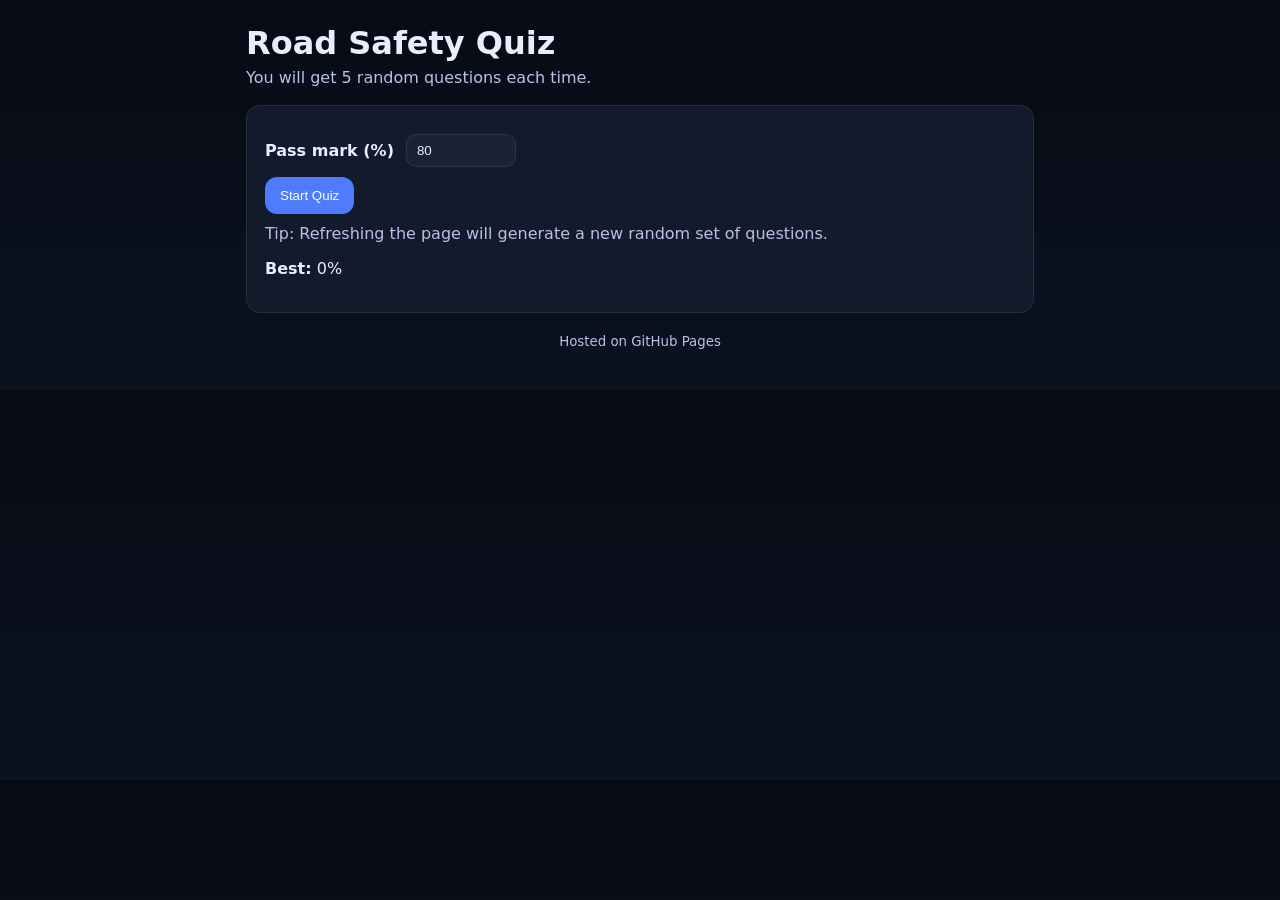
==== docs/index.html @ 54ed1cb2 "Create index.html" ====
<!doctype html>
<html lang="en">
<head>
  <meta charset="utf-8" />
  <meta name="viewport" content="width=device-width, initial-scale=1" />
  <title>Road Safety Quiz</title>
  <link rel="stylesheet" href="./styles.css" />
</head>
<body>
  <main class="container">
    <header class="header">
      <h1>Road Safety Quiz</h1>
      <p class="subtitle">You will get 5 random questions each time.</p>
    </header>

    <section id="startScreen" class="card">
      <div class="row">
        <label for="passMark"><strong>Pass mark (%)</strong></label>
        <input id="passMark" type="number" min="0" max="100" value="80" />
      </div>
      <div class="row">
        <button id="startBtn" class="primary">Start Quiz</button>
      </div>
      <p class="hint">
        Tip: Refreshing the page will generate a new random set of questions.
      </p>
    </section>

    <section id="quizScreen" class="card hidden" aria-live="polite">
      <div class="meta">
        <div id="progressText"></div>
        <div id="scoreSoFar"></div>
      </div>

      <div id="questionBlock" class="questionBlock"></div>

      <div class="actions">
        <button id="nextBtn" class="primary" disabled>Next</button>
      </div>
    </section>

    <section id="resultScreen" class="card hidden" aria-live="polite">
      <h2>Results</h2>
      <p id="resultSummary"></p>

      <details class="review">
        <summary>Review answers</summary>
        <div id="reviewBlock"></div>
      </details>

      <div class="actions">
        <button id="restartBtn">Play Again</button>
      </div>
    </section>

    <footer class="footer">
      <small>Hosted on GitHub Pages</small>
    </footer>
  </main>

  <script src="./questions.js"></script>
  <script src="./app.js"></script>
</body>
</html>
---- docs/styles.css ----
:root {
  --bg: #0b1220;
  --card: #121a2b;
  --text: #e8eefc;
  --muted: #b7c3e6;
  --accent: #4f7cff;
  --border: rgba(255,255,255,0.08);
}

* { box-sizing: border-box; }

body {
  margin: 0;
  font-family: system-ui, -apple-system, Segoe UI, Roboto, Arial, sans-serif;
  background: linear-gradient(180deg, #070b14, var(--bg));
  color: var(--text);
}

.container {
  max-width: 820px;
  margin: 0 auto;
  padding: 24px 16px 40px;
}

.header h1 { margin: 0 0 6px; }
.subtitle { margin: 0; color: var(--muted); }

.card {
  margin-top: 18px;
  padding: 18px;
  background: var(--card);
  border: 1px solid var(--border);
  border-radius: 14px;
}

.hidden { display: none; }

.row {
  display: flex;
  gap: 12px;
  align-items: center;
  margin: 10px 0;
}

input[type="number"] {
  width: 110px;
  padding: 8px 10px;
  border-radius: 10px;
  border: 1px solid var(--border);
  background: rgba(255,255,255,0.04);
  color: var(--text);
}

button {
  padding: 10px 14px;
  border-radius: 12px;
  border: 1px solid var(--border);
  background: rgba(255,255,255,0.04);
  color: var(--text);
  cursor: pointer;
}

button.primary {
  background: var(--accent);
  border-color: rgba(79,124,255,0.6);
  color: white;
}

button:disabled {
  opacity: 0.5;
  cursor: not-allowed;
}

.hint { color: var(--muted); margin-top: 10px; }

.meta {
  display: flex;
  justify-content: space-between;
  gap: 12px;
  color: var(--muted);
  font-size: 14px;
  margin-bottom: 12px;
}

.questionBlock h2 {
  margin: 0 0 10px;
  font-size: 18px;
}

.options {
  display: grid;
  gap: 10px;
  margin-top: 12px;
}

.option {
  display: flex;
  gap: 10px;
  align-items: flex-start;
  padding: 10px 12px;
  border: 1px solid var(--border);
  border-radius: 12px;
  background: rgba(255,255,255,0.03);
}

.option input { margin-top: 3px; }

.actions { margin-top: 14px; display: flex; justify-content: flex-end; }

.review { margin-top: 12px; }
.review summary { cursor: pointer; color: var(--muted); }

.reviewItem {
  margin-top: 12px;
  padding-top: 12px;
  border-top: 1px solid var(--border);
}

.badge {
  display: inline-block;
  padding: 2px 8px;
  border-radius: 999px;
  font-size: 12px;
  margin-left: 8px;
  border: 1px solid var(--border);
  color: var(--muted);
}

.badge.pass { color: #bff3c1; border-color: rgba(90, 255, 140, 0.35); }
.badge.fail { color: #ffb3b3; border-color: rgba(255, 120, 120, 0.35); }

.footer {
  margin-top: 18px;
  color: var(--muted);
  text-align: center;
}
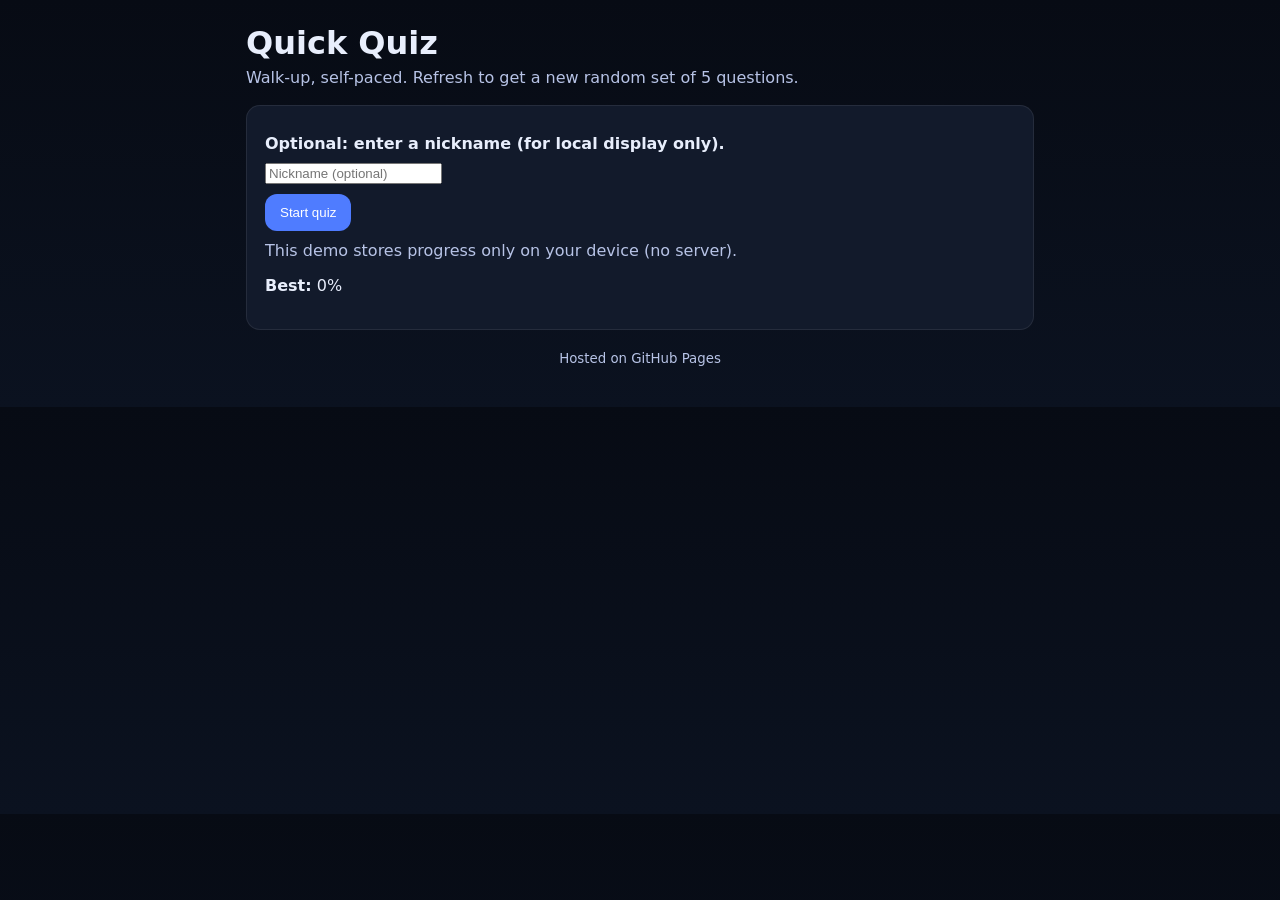
==== commit dc68a397: "Update index.html" ====
--- a/docs/index.html
+++ b/docs/index.html
@@ -3,27 +3,29 @@
 <head>
   <meta charset="utf-8" />
   <meta name="viewport" content="width=device-width, initial-scale=1" />
-  <title>Road Safety Quiz</title>
+  <title>Quick Quiz</title>
   <link rel="stylesheet" href="./styles.css" />
 </head>
 <body>
   <main class="container">
     <header class="header">
-      <h1>Road Safety Quiz</h1>
-      <p class="subtitle">You will get 5 random questions each time.</p>
+      <h1>Quick Quiz</h1>
+      <p class="subtitle">Walk-up, self-paced. Refresh to get a new random set of 5 questions.</p>
     </header>
 
     <section id="startScreen" class="card">
       <div class="row">
-        <label for="passMark"><strong>Pass mark (%)</strong></label>
-        <input id="passMark" type="number" min="0" max="100" value="80" />
+        <label for="nickname"><strong>Optional: enter a nickname (for local display only).</strong></label>
       </div>
       <div class="row">
-        <button id="startBtn" class="primary">Start Quiz</button>
+        <input id="nickname" type="text" maxlength="24" placeholder="Nickname (optional)" />
       </div>
-      <p class="hint">
-        Tip: Refreshing the page will generate a new random set of questions.
-      </p>
+
+      <div class="row">
+        <button id="startBtn" class="primary">Start quiz</button>
+      </div>
+
+      <p class="hint">This demo stores progress only on your device (no server).</p>
     </section>
 
     <section id="quizScreen" class="card hidden" aria-live="polite">
@@ -58,7 +60,7 @@
     </footer>
   </main>
 
-  <script src="./questions.js"></script>
-  <script src="./app.js"></script>
+  <script src="./questions.js?v=3"></script>
+  <script src="./app.js?v=3"></script>
 </body>
 </html>
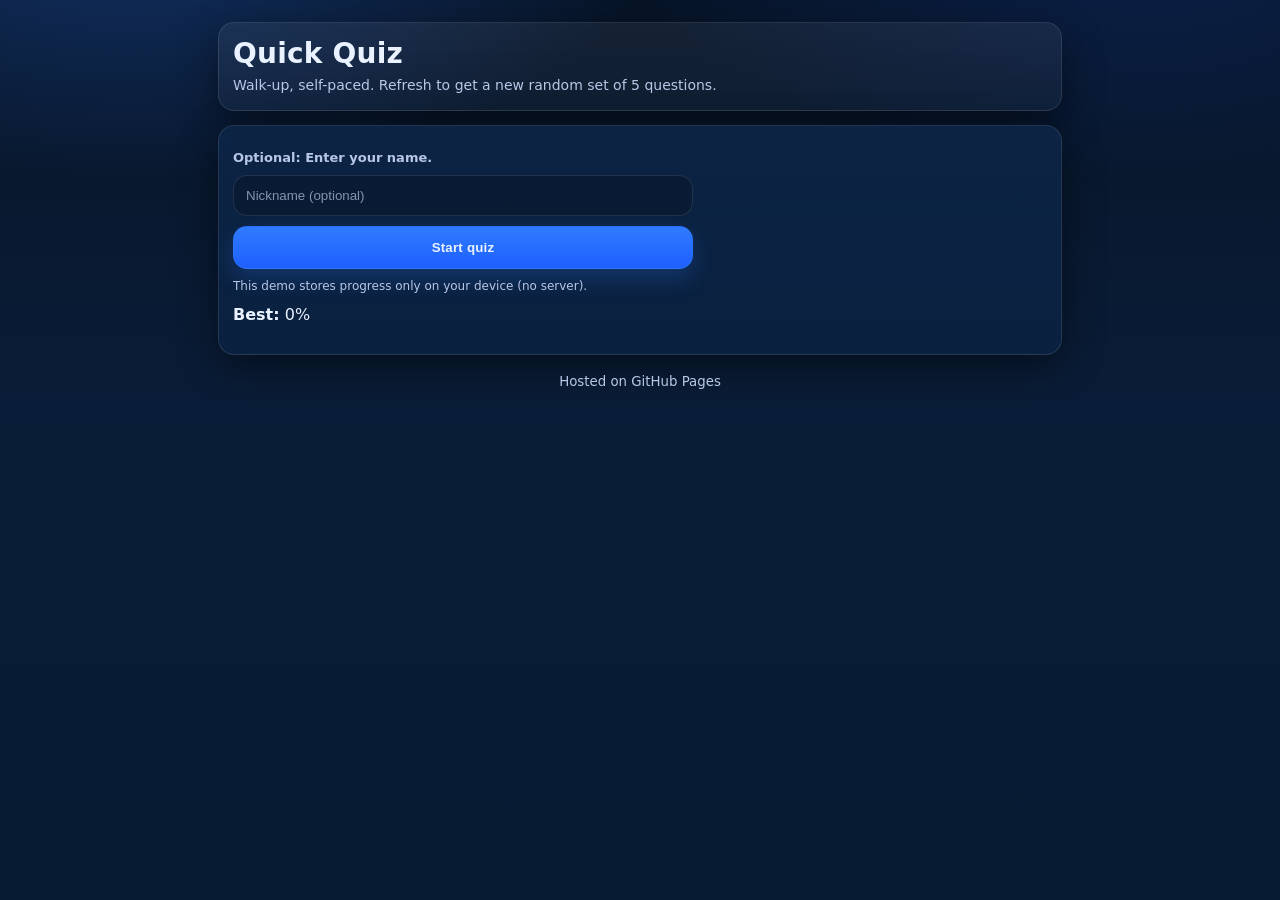
==== commit ef01fc0c: "Update index.html" ====
--- a/docs/index.html
+++ b/docs/index.html
@@ -15,14 +15,14 @@
 
     <section id="startScreen" class="card">
       <div class="row">
-        <label for="nickname"><strong>Optional: enter a nickname (for local display only).</strong></label>
+        <label for="nickname"><strong>Optional: Enter your name.</strong></label>
       </div>
       <div class="row">
         <input id="nickname" type="text" maxlength="24" placeholder="Nickname (optional)" />
       </div>
 
       <div class="row">
-        <button id="startBtn" class="primary">Start quiz</button>
+        <button id="startBtn" class="primary" type="button">Start quiz</button>
       </div>
 
       <p class="hint">This demo stores progress only on your device (no server).</p>
@@ -37,7 +37,7 @@
       <div id="questionBlock" class="questionBlock"></div>
 
       <div class="actions">
-        <button id="nextBtn" class="primary" disabled>Next</button>
+        <button id="nextBtn" class="primary" type="button" disabled>Next</button>
       </div>
     </section>
 
@@ -51,7 +51,7 @@
       </details>
 
       <div class="actions">
-        <button id="restartBtn">Play Again</button>
+        <button id="restartBtn" type="button">Play Again</button>
       </div>
     </section>
 
@@ -60,7 +60,7 @@
     </footer>
   </main>
 
-  <script src="./questions.js?v=3"></script>
-  <script src="./app.js?v=3"></script>
+ <script src="./questions.js?v=20"></script>
+<script src="./app.js?v=20"></script>
 </body>
 </html>
--- a/docs/styles.css
+++ b/docs/styles.css
@@ -1,136 +1,222 @@
-:root {
-  --bg: #0b1220;
-  --card: #121a2b;
-  --text: #e8eefc;
-  --muted: #b7c3e6;
-  --accent: #4f7cff;
-  --border: rgba(255,255,255,0.08);
-}
-
-* { box-sizing: border-box; }
-
-body {
+:root{
+  --bgTop:#071427;
+  --bgMid:#0a1d38;
+  --bgBot:#071b33;
+
+  --card:#0d2547;
+  --card2:#0b2140;
+
+  --text:#eaf2ff;
+  --muted:#b8c7e6;
+
+  --blue:#2f7bff;
+  --blue2:#1e60ff;
+  --blueGlow: rgba(47,123,255,.28);
+
+  --border: rgba(255,255,255,.10);
+  --shadow: 0 14px 40px rgba(0,0,0,.45);
+
+  --radius: 16px;
+}
+
+*{box-sizing:border-box}
+html,body{height:100%}
+
+body{
+  margin:0;
+  font-family: system-ui, -apple-system, Segoe UI, Roboto, Arial, sans-serif;
+  color: var(--text);
+  background:
+    radial-gradient(900px 450px at 10% -10%, rgba(47,123,255,.30), transparent 60%),
+    radial-gradient(900px 450px at 90% -10%, rgba(30,96,255,.18), transparent 60%),
+    linear-gradient(180deg, var(--bgTop), var(--bgMid) 45%, var(--bgBot));
+}
+
+.container{
+  max-width: 880px;
+  margin: 0 auto;
+  padding: 16px 14px 30px;
+}
+
+.header{
+  padding: 14px;
+  border-radius: var(--radius);
+  border: 1px solid var(--border);
+  background: linear-gradient(180deg, rgba(255,255,255,.06), rgba(255,255,255,.03));
+  box-shadow: var(--shadow);
+}
+
+.header h1{
+  margin: 0 0 6px;
+  font-size: 24px;
+  letter-spacing: .2px;
+}
+
+.subtitle{
   margin: 0;
-  font-family: system-ui, -apple-system, Segoe UI, Roboto, Arial, sans-serif;
-  background: linear-gradient(180deg, #070b14, var(--bg));
+  color: var(--muted);
+  font-size: 14px;
+  line-height: 1.4;
+}
+
+.card{
+  margin-top: 14px;
+  padding: 14px;
+  background: linear-gradient(180deg, rgba(13,37,71,.92), rgba(11,33,64,.92));
+  border: 1px solid var(--border);
+  border-radius: var(--radius);
+  box-shadow: var(--shadow);
+}
+
+.hidden{display:none}
+
+.row{
+  display:flex;
+  flex-direction:column;
+  gap:10px;
+  margin: 10px 0;
+}
+
+label{
+  color: var(--muted);
+  font-size: 13px;
+}
+
+input[type="text"], input[type="number"]{
+  width: 100%;
+  padding: 12px 12px;
+  border-radius: 14px;
+  border: 1px solid var(--border);
+  background: rgba(0,0,0,.20);
   color: var(--text);
-}
-
-.container {
-  max-width: 820px;
-  margin: 0 auto;
-  padding: 24px 16px 40px;
-}
-
-.header h1 { margin: 0 0 6px; }
-.subtitle { margin: 0; color: var(--muted); }
-
-.card {
-  margin-top: 18px;
-  padding: 18px;
-  background: var(--card);
-  border: 1px solid var(--border);
+  outline: none;
+  transition: border-color .15s ease, box-shadow .15s ease;
+}
+
+input::placeholder{ color: rgba(184,199,230,.70); }
+
+input:focus{
+  border-color: rgba(47,123,255,.55);
+  box-shadow: 0 0 0 4px var(--blueGlow);
+}
+
+button{
+  width: 100%;
+  padding: 13px 14px;
   border-radius: 14px;
-}
-
-.hidden { display: none; }
-
-.row {
-  display: flex;
-  gap: 12px;
-  align-items: center;
-  margin: 10px 0;
-}
-
-input[type="number"] {
-  width: 110px;
-  padding: 8px 10px;
-  border-radius: 10px;
-  border: 1px solid var(--border);
-  background: rgba(255,255,255,0.04);
-  color: var(--text);
-}
-
-button {
-  padding: 10px 14px;
-  border-radius: 12px;
-  border: 1px solid var(--border);
-  background: rgba(255,255,255,0.04);
+  border: 1px solid var(--border);
+  background: rgba(255,255,255,.06);
   color: var(--text);
   cursor: pointer;
-}
-
-button.primary {
-  background: var(--accent);
-  border-color: rgba(79,124,255,0.6);
-  color: white;
-}
-
-button:disabled {
-  opacity: 0.5;
+  font-weight: 700;
+  letter-spacing: .2px;
+  transition: transform .06s ease, filter .15s ease, background .15s ease;
+}
+
+button:active{ transform: translateY(1px); }
+
+button.primary{
+  border-color: rgba(47,123,255,.55);
+  background: linear-gradient(180deg, var(--blue), var(--blue2));
+  box-shadow: 0 10px 22px rgba(47,123,255,.22);
+}
+
+button.primary:hover{ filter: brightness(1.03); }
+
+button:disabled{
+  opacity: .55;
   cursor: not-allowed;
-}
-
-.hint { color: var(--muted); margin-top: 10px; }
-
-.meta {
-  display: flex;
-  justify-content: space-between;
-  gap: 12px;
-  color: var(--muted);
-  font-size: 14px;
-  margin-bottom: 12px;
-}
-
-.questionBlock h2 {
+  box-shadow: none;
+}
+
+.hint{
+  color: var(--muted);
+  font-size: 12px;
+  margin-top: 10px;
+}
+
+.meta{
+  display:flex;
+  justify-content:space-between;
+  gap:10px;
+  color: var(--muted);
+  font-size: 12px;
+  margin-bottom: 10px;
+}
+
+.questionBlock h2{
   margin: 0 0 10px;
-  font-size: 18px;
-}
-
-.options {
-  display: grid;
-  gap: 10px;
-  margin-top: 12px;
-}
-
-.option {
-  display: flex;
-  gap: 10px;
-  align-items: flex-start;
-  padding: 10px 12px;
-  border: 1px solid var(--border);
-  border-radius: 12px;
-  background: rgba(255,255,255,0.03);
-}
-
-.option input { margin-top: 3px; }
-
-.actions { margin-top: 14px; display: flex; justify-content: flex-end; }
-
-.review { margin-top: 12px; }
-.review summary { cursor: pointer; color: var(--muted); }
-
-.reviewItem {
+  font-size: 17px;
+  line-height: 1.25;
+}
+
+.options{
+  display:grid;
+  gap:10px;
+  margin-top: 10px;
+}
+
+.option{
+  display:flex;
+  gap:10px;
+  align-items:flex-start;
+  padding: 12px 12px;
+  border: 1px solid var(--border);
+  border-radius: 14px;
+  background: rgba(0,0,0,.16);
+  transition: border-color .15s ease, background .15s ease;
+}
+
+.option:hover{
+  border-color: rgba(47,123,255,.35);
+  background: rgba(47,123,255,.08);
+}
+
+.option input{ margin-top: 3px; }
+
+.actions{
+  margin-top: 14px;
+  display:flex;
+  justify-content:flex-end;
+}
+
+.review summary{
+  cursor:pointer;
+  color: var(--muted);
+  font-weight: 700;
+}
+
+.reviewItem{
   margin-top: 12px;
   padding-top: 12px;
   border-top: 1px solid var(--border);
 }
 
-.badge {
-  display: inline-block;
-  padding: 2px 8px;
+.badge{
+  display:inline-block;
+  padding: 2px 9px;
   border-radius: 999px;
   font-size: 12px;
   margin-left: 8px;
   border: 1px solid var(--border);
   color: var(--muted);
-}
-
-.badge.pass { color: #bff3c1; border-color: rgba(90, 255, 140, 0.35); }
-.badge.fail { color: #ffb3b3; border-color: rgba(255, 120, 120, 0.35); }
-
-.footer {
-  margin-top: 18px;
-  color: var(--muted);
-  text-align: center;
-}
+  background: rgba(255,255,255,.04);
+}
+
+.badge.pass{ color: #bff3c1; border-color: rgba(33,197,93,.40); }
+.badge.fail{ color: #ffb3b3; border-color: rgba(255,90,95,.40); }
+
+.footer{
+  margin-top: 16px;
+  text-align:center;
+  color: var(--muted);
+}
+
+/* Larger screens */
+@media (min-width: 700px){
+  .container{ padding: 22px 18px 44px; }
+  .header h1{ font-size: 28px; }
+  .row{ flex-direction: row; align-items: center; }
+  input[type="text"], input[type="number"]{ max-width: 460px; }
+  button{ max-width: 460px; }
+}
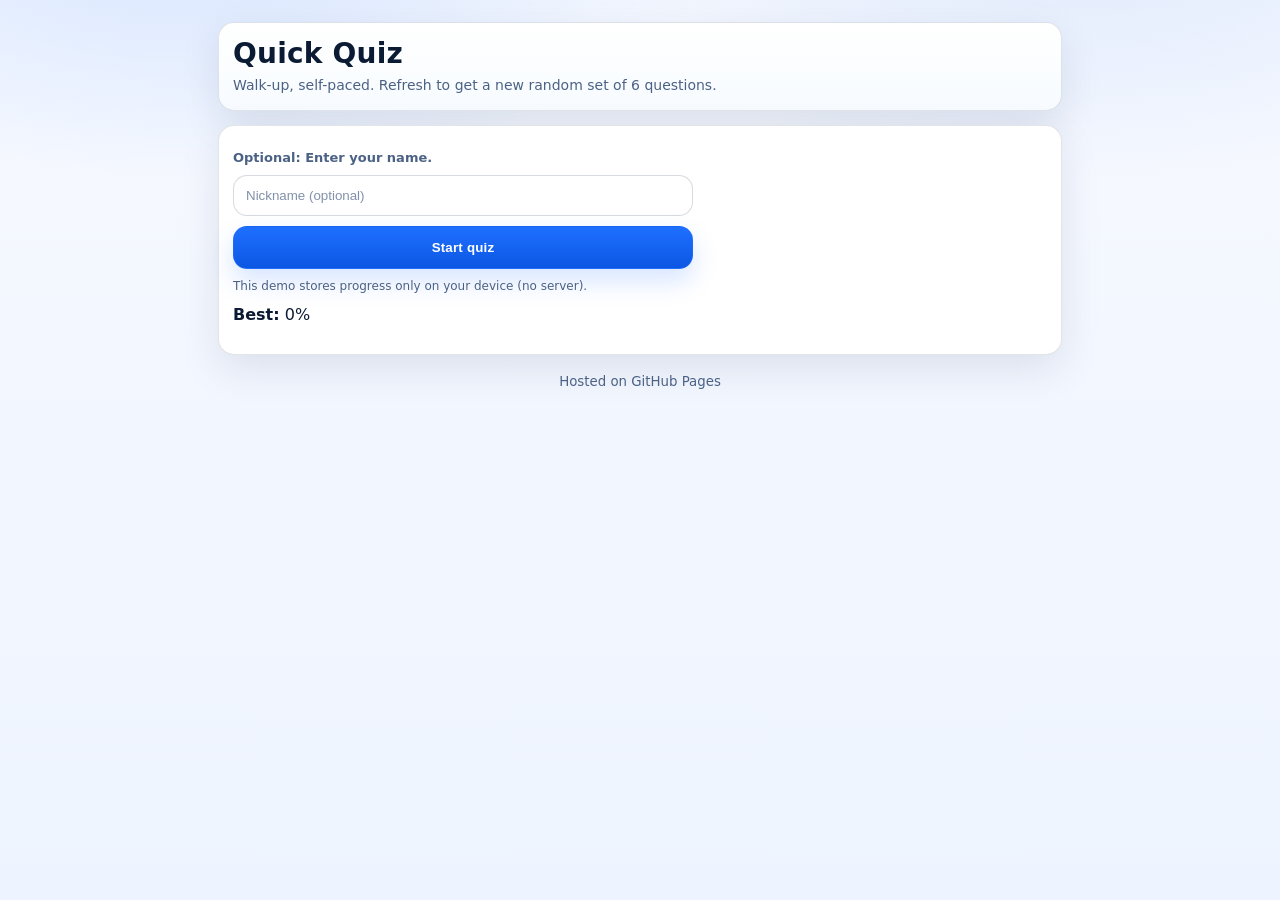
==== commit 86019fa3: "Update index.html" ====
--- a/docs/index.html
+++ b/docs/index.html
@@ -10,7 +10,7 @@
   <main class="container">
     <header class="header">
       <h1>Quick Quiz</h1>
-      <p class="subtitle">Walk-up, self-paced. Refresh to get a new random set of 5 questions.</p>
+      <p class="subtitle">Walk-up, self-paced. Refresh to get a new random set of 6 questions.</p>
     </header>
 
     <section id="startScreen" class="card">
@@ -60,7 +60,7 @@
     </footer>
   </main>
 
- <script src="./questions.js?v=20"></script>
-<script src="./app.js?v=20"></script>
+  <script src="./questions.js?v=20"></script>
+  <script src="./app.js?v=20"></script>
 </body>
 </html>
--- a/docs/styles.css
+++ b/docs/styles.css
@@ -1,20 +1,19 @@
 :root{
-  --bgTop:#071427;
-  --bgMid:#0a1d38;
-  --bgBot:#071b33;
-
-  --card:#0d2547;
-  --card2:#0b2140;
-
-  --text:#eaf2ff;
-  --muted:#b8c7e6;
-
-  --blue:#2f7bff;
-  --blue2:#1e60ff;
-  --blueGlow: rgba(47,123,255,.28);
-
-  --border: rgba(255,255,255,.10);
-  --shadow: 0 14px 40px rgba(0,0,0,.45);
+  --bg1:#f6f9ff;
+  --bg2:#eef4ff;
+
+  --card:#ffffff;
+  --cardAlt:#f7faff;
+
+  --text:#0b1b33;
+  --muted:#4b6285;
+
+  --blue:#1f6fff;
+  --blue2:#0b57e3;
+  --blueGlow: rgba(31,111,255,.18);
+
+  --border: rgba(12, 33, 64, .12);
+  --shadow: 0 14px 40px rgba(12, 33, 64, .10);
 
   --radius: 16px;
 }
@@ -27,9 +26,9 @@
   font-family: system-ui, -apple-system, Segoe UI, Roboto, Arial, sans-serif;
   color: var(--text);
   background:
-    radial-gradient(900px 450px at 10% -10%, rgba(47,123,255,.30), transparent 60%),
-    radial-gradient(900px 450px at 90% -10%, rgba(30,96,255,.18), transparent 60%),
-    linear-gradient(180deg, var(--bgTop), var(--bgMid) 45%, var(--bgBot));
+    radial-gradient(900px 450px at 15% -10%, rgba(31,111,255,.16), transparent 60%),
+    radial-gradient(900px 450px at 85% -10%, rgba(11,87,227,.10), transparent 60%),
+    linear-gradient(180deg, var(--bg1), var(--bg2));
 }
 
 .container{
@@ -42,7 +41,7 @@
   padding: 14px;
   border-radius: var(--radius);
   border: 1px solid var(--border);
-  background: linear-gradient(180deg, rgba(255,255,255,.06), rgba(255,255,255,.03));
+  background: linear-gradient(180deg, #ffffff, #f7fbff);
   box-shadow: var(--shadow);
 }
 
@@ -62,7 +61,7 @@
 .card{
   margin-top: 14px;
   padding: 14px;
-  background: linear-gradient(180deg, rgba(13,37,71,.92), rgba(11,33,64,.92));
+  background: var(--card);
   border: 1px solid var(--border);
   border-radius: var(--radius);
   box-shadow: var(--shadow);
@@ -86,17 +85,17 @@
   width: 100%;
   padding: 12px 12px;
   border-radius: 14px;
-  border: 1px solid var(--border);
-  background: rgba(0,0,0,.20);
+  border: 1px solid rgba(12,33,64,.16);
+  background: #ffffff;
   color: var(--text);
   outline: none;
   transition: border-color .15s ease, box-shadow .15s ease;
 }
 
-input::placeholder{ color: rgba(184,199,230,.70); }
+input::placeholder{ color: rgba(75,98,133,.70); }
 
 input:focus{
-  border-color: rgba(47,123,255,.55);
+  border-color: rgba(31,111,255,.55);
   box-shadow: 0 0 0 4px var(--blueGlow);
 }
 
@@ -104,27 +103,33 @@
   width: 100%;
   padding: 13px 14px;
   border-radius: 14px;
-  border: 1px solid var(--border);
-  background: rgba(255,255,255,.06);
+  border: 1px solid rgba(12,33,64,.16);
+  background: linear-gradient(180deg, #ffffff, #f3f7ff);
   color: var(--text);
   cursor: pointer;
   font-weight: 700;
   letter-spacing: .2px;
-  transition: transform .06s ease, filter .15s ease, background .15s ease;
+  transition: transform .06s ease, filter .15s ease, background .15s ease, border-color .15s ease;
+}
+
+button:hover{
+  border-color: rgba(31,111,255,.35);
+  background: linear-gradient(180deg, #ffffff, #eef4ff);
 }
 
 button:active{ transform: translateY(1px); }
 
 button.primary{
-  border-color: rgba(47,123,255,.55);
+  border-color: rgba(31,111,255,.55);
   background: linear-gradient(180deg, var(--blue), var(--blue2));
-  box-shadow: 0 10px 22px rgba(47,123,255,.22);
-}
-
-button.primary:hover{ filter: brightness(1.03); }
+  color: #ffffff;
+  box-shadow: 0 12px 26px rgba(31,111,255,.18);
+}
+
+button.primary:hover{ filter: brightness(1.02); }
 
 button:disabled{
-  opacity: .55;
+  opacity: .60;
   cursor: not-allowed;
   box-shadow: none;
 }
@@ -161,15 +166,15 @@
   gap:10px;
   align-items:flex-start;
   padding: 12px 12px;
-  border: 1px solid var(--border);
+  border: 1px solid rgba(12,33,64,.14);
   border-radius: 14px;
-  background: rgba(0,0,0,.16);
-  transition: border-color .15s ease, background .15s ease;
+  background: linear-gradient(180deg, #ffffff, #f7fbff);
+  transition: border-color .15s ease, box-shadow .15s ease, background .15s ease;
 }
 
 .option:hover{
-  border-color: rgba(47,123,255,.35);
-  background: rgba(47,123,255,.08);
+  border-color: rgba(31,111,255,.35);
+  box-shadow: 0 10px 22px rgba(12,33,64,.08);
 }
 
 .option input{ margin-top: 3px; }
@@ -198,13 +203,21 @@
   border-radius: 999px;
   font-size: 12px;
   margin-left: 8px;
-  border: 1px solid var(--border);
-  color: var(--muted);
-  background: rgba(255,255,255,.04);
-}
-
-.badge.pass{ color: #bff3c1; border-color: rgba(33,197,93,.40); }
-.badge.fail{ color: #ffb3b3; border-color: rgba(255,90,95,.40); }
+  border: 1px solid rgba(12,33,64,.14);
+  color: var(--muted);
+  background: #ffffff;
+}
+
+.badge.pass{
+  color: #116b2f;
+  border-color: rgba(17,107,47,.25);
+  background: rgba(33,197,93,.10);
+}
+.badge.fail{
+  color: #8b1f1f;
+  border-color: rgba(139,31,31,.25);
+  background: rgba(255,90,95,.10);
+}
 
 .footer{
   margin-top: 16px;
